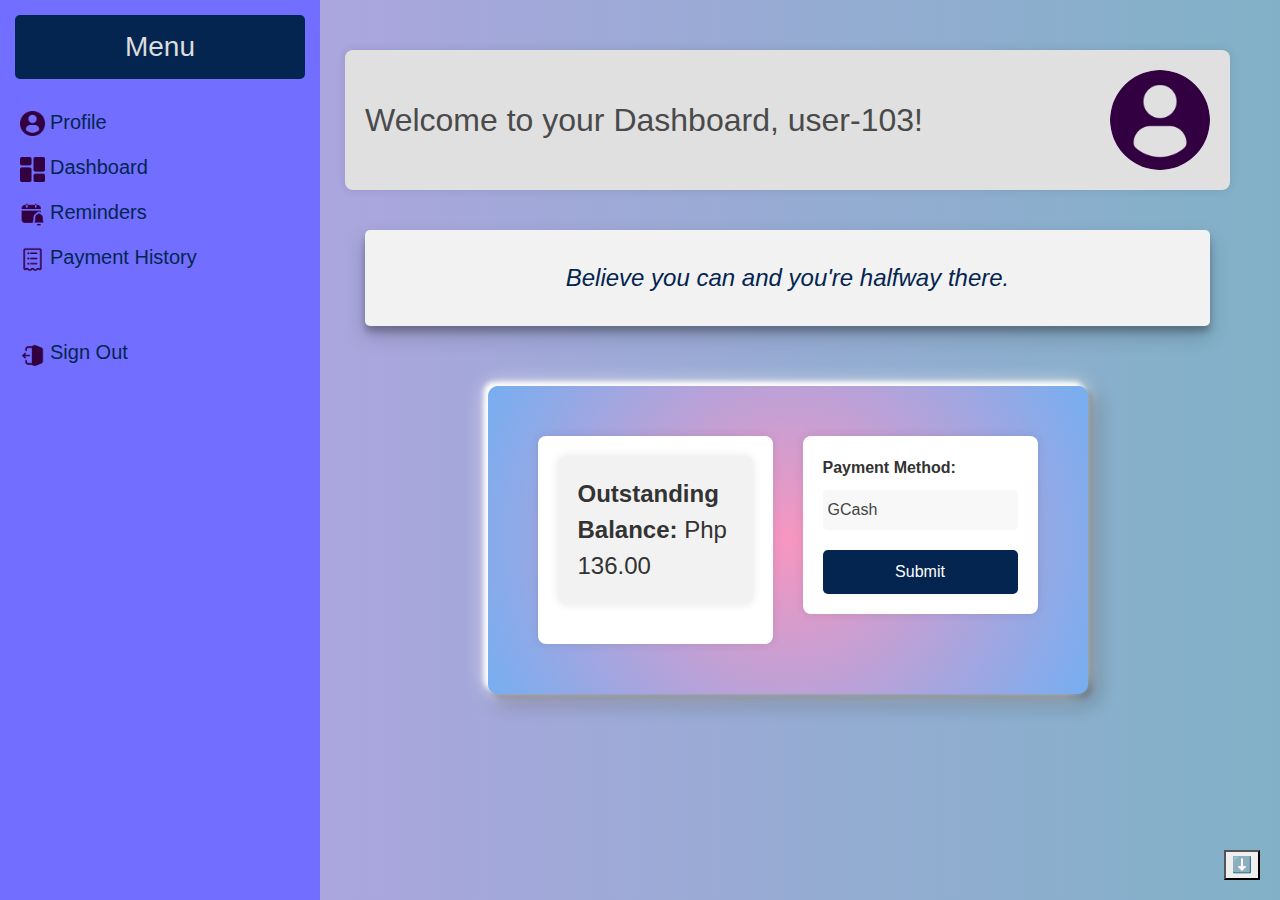
==== index.html @ ce4f1d7a "Add files via upload" ====
<!DOCTYPE html>
<html lang="en">
<head>
    <meta charset="UTF-8">
    <meta name="viewport" content="width=device-width, initial-scale=1.0">
    <link rel="stylesheet" type="text/css" href="css/bootstrap.css">
    <link rel="stylesheet" href="styles.css">
    <title>Dashboard</title>
    <script>
        window.onload = function() {
            // Get the modal
            var modal = document.getElementById("myModal");

            // Get the button that opens the modal
            var btn = document.getElementById("myBtn");

            // Get the <span> element that closes the modal
            var span = document.getElementsByClassName("close")[0];

            // When the user loads the page, open the modal 
            modal.style.display = "block";

            // When the user clicks on <span> (x), close the modal
            span.onclick = function() {
                modal.style.display = "none";
            }

            // When the user clicks anywhere outside of the modal, close it
            window.onclick = function(event) {
                if (event.target == modal) {
                    modal.style.display = "none";
                }
            }
        };
    </script>
</head>
<body>
    <section>
        <a name="top">
        <nav>
          <h3 class="menuTxt">Menu</h3>
          <ul class="navhover">
            <li><img style="margin-right:5px;" src="img/profile-user.png" height="25px" width="25px"><a href="pages/profile.html">Profile</a></li>
            <li><img style="margin-right:5px;" src="img/dashboard.png" height="25px" width="25px"><a href="#" >Dashboard</a></li>
            <li><img style="margin-right:5px;" src="img/notification.png" height="25px" width="25px"><a href="pages/reminder.html">Reminders</a></li>
            <li><img style="margin-right:5px;" src="img/list.png" height="25px" width="25px"><a href="pages/payment.html">Payment History</a></li>
          </ul>
          <br>
          <ul class="navhover">
            <li><img style="margin-right:5px;" src="img/logout.png" height="25px" width="25px"><a href="login-register/login.html">Sign Out</a></li>
          </ul>
        </nav>
        <!-- The Modal -->
        <div id="myModal" class="modal">

            <!-- Modal content -->
            <div class="modal-content">
              <span class="close">&times;</span>
              <p>We kindly remind you that the payment for this semester's fees is due. <br> Prompt settlement of your account will be greatly appreciated.</p>
            </div>
        </div>
        <article class="dash">
            <div class="welcome">
                Welcome to your Dashboard, <span id="username">user-103</span>!
            </div>
            <img class="profile-pic" src="img/profile-user.png" alt="Profile Picture">
        </article>

        <article>
             <!-- New div for random text -->
        <div id="random-text" class="random-text">Loading...</div>
        <script>
           window.onload = function() {
    var quotes = [
        "The only way to do great work is to love what you do.",
        "Believe you can and you're halfway there.",
        "Don't watch the clock; do what it does. Keep going.",
        "Challenges are what make life interesting and overcoming them is what makes life meaningful. — Joshua J. Marine",
        "The only thing that overcomes hard luck is hard work. — Harry Golden",
        "Life’s challenges are not supposed to paralyze you; they’re supposed to help you discover who you are. — Bernice Johnson Reagon",
        "Start by doing what’s necessary; then do what’s possible; and suddenly you are doing the impossible. — Francis of Assisi",
        "One of the finest beliefs I developed years ago that helped me to enjoy all of my life experience was the idea that there are no bad experiences, that no matter what I go through in life – whether it’s a challenging experience or a pleasurable one – every experience provides me something of value if I look for it. — Tony Robbins"
        // Add more quotes as needed
    ];
    var quoteElement = document.getElementById('random-text');
    function updateQuote() {
        var quote = quotes[Math.floor(Math.random() * quotes.length)];
        quoteElement.textContent = quote;
    }
    updateQuote();
    setInterval(updateQuote, 5 * 60 * 1000); // Update the quote every 5 minutes
};
        </script>
        </article>

        <article>
            <div class="container">
                <div class="row">
                    <div class="col-6">
                        <div class="dashboard">
                            <div class="balance">
                                <b>Outstanding Balance:</b> <span id="balance">Php 136.00</span>
                            </div>
                            <!-- Rest of your dashboard -->
                        </div>
                    </div>

                    <div class="col-6 ">
                        <form class="form-style form-payment" action="pages/receipt.html">
                            <label class="label-style" for="payment-method">Payment Method:</label>
                            <select class="select-style" id="payment-method" name="payment-method">
                                <option value="credit-card">GCash</option>
                                <option value="debit-card">PayMaya</option>
                                <option value="paypal">PayPal</option>
                                <option value="bank-transfer">Bank Transfer</option>
                            </select>
                            <input class="submit-style input-submit" type="submit" value="Submit">
                        </form>
                    </div>
                </div>
            </div>
        </article>
        <button id="scroll-button" style="position: fixed; bottom: 20px; right: 20px;">⬇️</button>
     </section>
</body>
<script>
    var scrollButton = document.getElementById('scroll-button');

window.onscroll = function() {
    // If we're near the top of the page, the button scrolls down
    if (window.pageYOffset < window.innerHeight) {
        scrollButton.textContent = '⬇️';
    } else {
        // Otherwise, it scrolls up
        scrollButton.textContent = '⬆️';
    }
};

scrollButton.onclick = function() {
    if (window.pageYOffset < window.innerHeight) {
        // If we're near the top of the page, scroll to the bottom
        window.scrollTo({ top: document.body.scrollHeight, behavior: 'smooth' });
    } else {
        // Otherwise, scroll to the top
        window.scrollTo({ top: 0, behavior: 'smooth' });
    }
};
</script>
</html>
---- styles.css ----
@media screen and(max-width: 600px) {
  nav, article {
    width: 100%;
    height: 100%;
  }
}
* {
  box-sizing: border-box;
}
.menuTxt{
  text-align: center;
  color: #ddd;
  background-color: #042550;
  padding: 15px;
  border-radius: 5px;
}
nav {
  float: left;
  color: white;
  width: 25%;
  height: 100%; 
  background: #726eff;
  padding: 15px;
  position: fixed;
  top: 0;
  left: 0;
  z-index: 1000;
}
.navhover li:hover {
  background:#08C6AB;
  width: 100%;
  font-size: 25px;
  font-weight: bolder;
  padding: 10px;
  text-align: center;
}
.navhover a{
  text-decoration: none;
  font-size: 20px;
  color:#042550;
  }
  nav ul {
    list-style-type: none;
    padding: 5px;
    }
    nav li{
      margin-top: 15px;
      }
      nav li:hover{
        border-bottom: 2px solid #042550;
      }
body{
  padding:50px;
  font-family: Arial, sans-serif;
  background: linear-gradient(to right, #b9a2e6, #81b1c7);
}

article {
  float: right;
  padding: 20px;
  width: 75%;
  height: 100%; 
  color: white;
}
.container{
  max-width: 600px;
  margin:0 auto;
  border-radius: 10px;
  padding:50px;
  box-shadow:-1px -1px 20px 0px rgba(255,255,255,1),
  -4px -4px 5px 0px rgba(255,255,255,1),
  7px 7px 20px 0px rgba(0,0,0,.4),
  4px 4px 5px 0px rgba(0,0,0,.3);
  background: rgb(247,150,192);
  background: radial-gradient(circle, rgba(247,150,192,1) 0%, rgba(118,174,241,1) 100%);
}
.form-group{
  margin-bottom:30px;
}

.btn{
  background: rgb(0,172,238);
  background: linear-gradient(0deg, rgba(0,172,238,1) 0%, rgba(2,126,251,1) 100%);
    width: 130px;
    height: 40px;
    line-height: 42px;
    padding: 0;
    border: none;
}
.colors{
  color:#320041
}

/*JavaScript*/
/* The Modal (background) */
.modal {
  display: none; /* Hidden by default */
  position: fixed; /* Stay in place */
  z-index: 1; /* Sit on top */
  padding-top: 100px; /* Location of the box */
  left: 0;
  top: 0;
  width: 100%; /* Full width */
  height: 100%; /* Full height */
  overflow: auto; /* Enable scroll if needed */
  background-color: rgb(0,0,0); /* Fallback color */
  background-color: rgba(0,0,0,0.4); /* Black w/ opacity */
}

/* Modal Content */
.modal-content {
background: linear-gradient(315deg, #1fd1f9 0%, #b621fe 74%);
text-shadow: 1px 1px 5px white;
  margin: auto;
  padding: 20px;
  border: 1px solid #888;
  width: 50%;
}

/* The Close Button */
.close {
  color: #042550;
  float: right;
  font-size: 28px;
  font-weight: bold;
}

.close:hover,
.close:focus {
  color: #000;
  text-decoration: none;
  cursor: pointer;
}

/* Payment History*/
h2 {
  color: #333;
  padding:10px;
  text-shadow: 1px 1px 5px white;
  }
table {
  width: 75%;
  border-collapse: collapse;
  margin-top: 20px;
  box-shadow: 0px 0px 10px 2px rgba(0, 0, 0, 0.5);
  margin: 0 auto;
}
th, td {
  border: 1px solid #ddd;
  padding: 12px;
  text-align: left;
}
td{
  color: #000;
}
th {
  background-color: #1e5896;
  color: white;
}
tr:nth-child(even) {
  background-color: #f2f2f2;
}
tr:hover {
  background-color: #ddd;
}

/*Profile*/
.profile-info {
  width: 75%;
  margin: 0 auto;
  padding: 20px;
  border: 1px solid #ddd;
  border-radius: 5px;
  box-shadow: 0px 0px 10px 2px rgba(0, 0, 0, 0.1);
}
.profile-info h2 {
  text-align: center;
  color: #042550;
}
.profile-info label {
  display: block;
}
.profile-info input[type="text"],
.profile-info input[type="email"] {
  width: 100%;
  padding: 10px;
  border: 1px solid #ddd;
  border-radius: 5px;
}
.profile-info input[type="submit"] {
  display: block;
  width: 100%;
  padding: 10px;
  border: none;
  color: white;
  background-color:  #042550;
  cursor: pointer;
  border-radius: 5px;
}
.profile-info input[type="submit"]:hover {
  background-color: lightblue;
  color: #000;
}

/*dashboard*/
.dash {
  max-width: 75%;
  margin: 0 auto;
  background-color: #e0e0e0; /* An elegant light gray background */
  padding: 20px;
  border-radius: 8px;
  box-shadow: 0px 0px 10px 0px rgba(0, 0, 0, 0.1);
  display: flex; /* Use Flexbox for layout */
  justify-content: space-between; /* Space out the children evenly */
  align-items: center; /* Center the children vertically */
}
.welcome {
  font-family: 'Montserrat', sans-serif;
  font-size: 32px;
  color: #4a4a4a;
}
.profile-pic {
  width: 100px;
  height: 100px;
  border-radius: 50%;
  object-fit: cover;
}
@import url('https://fonts.googleapis.com/css2?family=Montserrat:wght@700&display=swap');
/*Payment Method*/
.form-style {
  max-width: 300px;
  margin: 0 auto;
  background-color: white;
  padding: 20px;
  border-radius: 8px;
  box-shadow: 0px 0px 10px 0px rgba(0, 0, 0, 0.1);
}

.label-style {
  display: block;
  margin-bottom: 10px;
  color: #333;
  font-weight: bold;
}

.select-style {
  width: 100%;
  height: 40px;
  border: none;
  border-radius: 5px;
  padding: 5px;
  font-size: 16px;
  background-color: #f8f8f8;
  color: #444;
  -webkit-appearance: none;
  -moz-appearance: none;
  appearance: none;
}

.select-style:focus {
  outline: none;
  box-shadow: 0px 0px 5px 0px rgba(0, 0, 0, 0.1);
}

.submit-style {
  display: block;
  width: 100%;
  padding: 10px;
  border: none;
  color: white;
  background-color: #042550;
  cursor: pointer;
  border-radius: 5px;
  margin-top: 20px;
}

.submit-style:hover {
  background-color: lightblue;
  color: #000;
}

.dashboard {
  max-width: 600px;
  margin: 0 auto;
  background-color: white;
  padding: 20px;
  border-radius: 8px;
  box-shadow: 0px 0px 10px 0px rgba(0, 0, 0, 0.1);
}
.balance {
  font-size: 24px;
  color: #333;
  margin-bottom: 20px;
  padding: 20px;
  background-color: #f2f2f2;
  border-radius: 8px;
  box-shadow: 0px 0px 10px 0px rgba(0, 0, 0, 0.1);
}

/*Random-quotes*/
.random-text {
  padding: 30px;
    border-radius: 5px;
    background-color: #f2f2f2;
    color: #042550;
    margin: 20px 0;
    font-style: italic;
    text-align: center;
    box-shadow: 0px 10px 20px rgba(0,0,0,0.19), 0px 6px 6px rgba(0,0,0,0.23);
    font-size: 24px;
}

/*receipt*/
.receipt {
  color: #000; /* This sets the text color to black */
    background-color: #fff;
    width: 600px;
    margin: 0 auto;
    border-radius: 5px;
    box-shadow: 0px 0px 10px rgba(0,0,0,0.1);
    padding: 20px;
}
.receipt h2, .receipt h3 {
  text-align: center;
}
.receipt-details {
  margin: 20px 0;
  border-top: 1px solid #ddd;
  padding: 10px 0;
}
.receipt-details:first-child {
  border-top: none;
}

/*receipt-save-img*/
.svimg{
  background-color: #042550; /* Green background */
    border: none; /* Remove border */
    color: white; /* White text */
    padding: 15px 32px; /* Some padding */
    text-align: center; /* Centered text */
    text-decoration: none; /* Remove underline */
    display: inline-block;
    font-size: 16px;
    margin: 4px 2px;
    cursor: pointer; /* Mouse pointer on hover */
    border-radius: 12px;
}

/*reminders*/
.rem{
  max-width: 100%;
  padding: 20px;
  color: #000;
  border: 1px solid white;
  border-radius: 0px 0px 7px 7px;
}
.reminder {
  width: 100%;
  margin: auto;
  margin-bottom: 20px;
  background-color: #f2f2f2;
  padding: 20px; /* Adjust padding here */
  white-space: nowrap;
  overflow: hidden;
  text-overflow: ellipsis;
  cursor: pointer; /* Changes the cursor when you hover over a reminder */
  border-radius: 10px; /* Rounded corners */
  box-shadow: 0px 0px 10px rgba(0, 0, 0, 0.1); /* Shadow effect */
  transition: all 0.3s ease; /* Smooth transition */
}
.reminder:hover {
  box-shadow: 0px 0px 20px rgba(0, 0, 0, 0.2); /* Shadow effect on hover */
}
.reminder.expanded {
  white-space: normal;
}
@media screen and (max-width: 600px) {
  .reminder {
      white-space: normal;
      text-overflow: clip;
  }
}
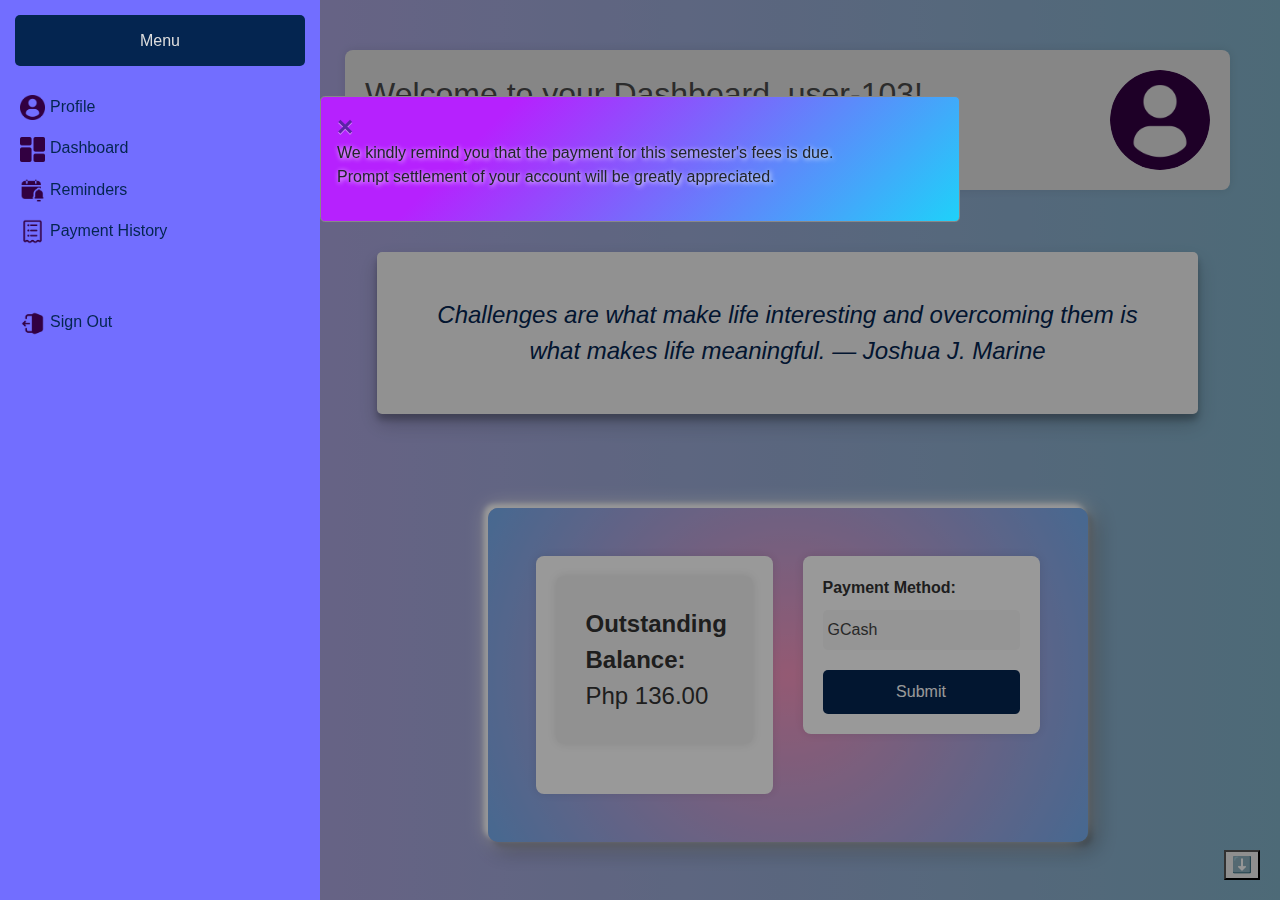
==== commit 2fd6b103: "Update index.html" ====
--- a/index.html
+++ b/index.html
@@ -7,31 +7,31 @@
     <link rel="stylesheet" href="styles.css">
     <title>Dashboard</title>
     <script>
-        window.onload = function() {
+        window.addEventListener('DOMContentLoaded', function() {
             // Get the modal
             var modal = document.getElementById("myModal");
-
+    
             // Get the button that opens the modal
             var btn = document.getElementById("myBtn");
-
+    
             // Get the <span> element that closes the modal
             var span = document.getElementsByClassName("close")[0];
-
+    
             // When the user loads the page, open the modal 
             modal.style.display = "block";
-
+    
             // When the user clicks on <span> (x), close the modal
             span.onclick = function() {
                 modal.style.display = "none";
             }
-
+    
             // When the user clicks anywhere outside of the modal, close it
             window.onclick = function(event) {
                 if (event.target == modal) {
                     modal.style.display = "none";
                 }
             }
-        };
+        });
     </script>
 </head>
 <body>
--- a/styles.css
+++ b/styles.css
@@ -1,7 +1,7 @@
 @media screen and(max-width: 600px) {
   nav, article {
     width: 100%;
-    height: 100%;
+    height: auto;
   }
 }
 * {
@@ -11,8 +11,9 @@
   text-align: center;
   color: #ddd;
   background-color: #042550;
-  padding: 15px;
-  border-radius: 5px;
+  padding: 1em;
+  border-radius: 5px;
+  font-size: 1em;
 }
 nav {
   float: left;
@@ -25,18 +26,19 @@
   top: 0;
   left: 0;
   z-index: 1000;
+  overflow-y: auto;
 }
 .navhover li:hover {
   background:#08C6AB;
   width: 100%;
-  font-size: 25px;
+  font-size: 1.5em;
   font-weight: bolder;
-  padding: 10px;
+  padding: 1em;
   text-align: center;
 }
 .navhover a{
   text-decoration: none;
-  font-size: 20px;
+  font-size: 1em;
   color:#042550;
   }
   nav ul {
@@ -44,7 +46,7 @@
     padding: 5px;
     }
     nav li{
-      margin-top: 15px;
+      margin-top: 1em;
       }
       nav li:hover{
         border-bottom: 2px solid #042550;
@@ -57,16 +59,17 @@
 
 article {
   float: right;
-  padding: 20px;
+  padding: 2em;
   width: 75%;
-  height: 100%; 
+  height: auto; 
   color: white;
 }
+
 .container{
   max-width: 600px;
   margin:0 auto;
   border-radius: 10px;
-  padding:50px;
+  padding:3em;
   box-shadow:-1px -1px 20px 0px rgba(255,255,255,1),
   -4px -4px 5px 0px rgba(255,255,255,1),
   7px 7px 20px 0px rgba(0,0,0,.4),
@@ -74,18 +77,19 @@
   background: rgb(247,150,192);
   background: radial-gradient(circle, rgba(247,150,192,1) 0%, rgba(118,174,241,1) 100%);
 }
+
 .form-group{
-  margin-bottom:30px;
+  margin-bottom:2em;
 }
 
 .btn{
   background: rgb(0,172,238);
   background: linear-gradient(0deg, rgba(0,172,238,1) 0%, rgba(2,126,251,1) 100%);
-    width: 130px;
-    height: 40px;
-    line-height: 42px;
-    padding: 0;
-    border: none;
+  width: 8em;
+  height: 2.5em; 
+  line-height: 2.5em;
+  padding: 0;
+  border: none;
 }
 .colors{
   color:#320041
@@ -94,17 +98,17 @@
 /*JavaScript*/
 /* The Modal (background) */
 .modal {
-  display: none; /* Hidden by default */
-  position: fixed; /* Stay in place */
-  z-index: 1; /* Sit on top */
-  padding-top: 100px; /* Location of the box */
+  display: none; 
+  position: fixed; 
+  z-index: 1; 
+  padding-top: 6em; 
   left: 0;
   top: 0;
-  width: 100%; /* Full width */
-  height: 100%; /* Full height */
-  overflow: auto; /* Enable scroll if needed */
-  background-color: rgb(0,0,0); /* Fallback color */
-  background-color: rgba(0,0,0,0.4); /* Black w/ opacity */
+  width: 100%; 
+  height: 100%; 
+  overflow: auto; 
+  background-color: rgb(0,0,0); 
+  background-color: rgba(0,0,0,0.4); 
 }
 
 /* Modal Content */
@@ -112,7 +116,7 @@
 background: linear-gradient(315deg, #1fd1f9 0%, #b621fe 74%);
 text-shadow: 1px 1px 5px white;
   margin: auto;
-  padding: 20px;
+  padding: 1em; 
   border: 1px solid #888;
   width: 50%;
 }
@@ -121,7 +125,7 @@
 .close {
   color: #042550;
   float: right;
-  font-size: 28px;
+  font-size: 1.75em; 
   font-weight: bold;
 }
 
@@ -135,19 +139,21 @@
 /* Payment History*/
 h2 {
   color: #333;
-  padding:10px;
+  padding:0.625em; 
   text-shadow: 1px 1px 5px white;
-  }
+}
+
 table {
   width: 75%;
   border-collapse: collapse;
-  margin-top: 20px;
+  margin-top: 1.25em; 
   box-shadow: 0px 0px 10px 2px rgba(0, 0, 0, 0.5);
   margin: 0 auto;
 }
+
 th, td {
   border: 1px solid #ddd;
-  padding: 12px;
+  padding: 0.75em; 
   text-align: left;
 }
 td{
@@ -168,35 +174,44 @@
 .profile-info {
   width: 75%;
   margin: 0 auto;
-  padding: 20px;
+  padding: 1.25em; 
   border: 1px solid #ddd;
   border-radius: 5px;
   box-shadow: 0px 0px 10px 2px rgba(0, 0, 0, 0.1);
 }
+
 .profile-info h2 {
   text-align: center;
   color: #042550;
-}
+  font-size: 1.5em; 
+}
+
 .profile-info label {
   display: block;
-}
+  font-size: 1em; 
+}
+
 .profile-info input[type="text"],
 .profile-info input[type="email"] {
   width: 100%;
-  padding: 10px;
+  padding: 0.625em; 
   border: 1px solid #ddd;
   border-radius: 5px;
-}
+  font-size: 1em;
+}
+
 .profile-info input[type="submit"] {
   display: block;
   width: 100%;
-  padding: 10px;
+  padding: 0.625em; 
   border: none;
   color: white;
   background-color:  #042550;
   cursor: pointer;
   border-radius: 5px;
-}
+  font-size: 1em; 
+}
+
 .profile-info input[type="submit"]:hover {
   background-color: lightblue;
   color: #000;
@@ -206,50 +221,52 @@
 .dash {
   max-width: 75%;
   margin: 0 auto;
-  background-color: #e0e0e0; /* An elegant light gray background */
-  padding: 20px;
+  background-color: #e0e0e0;
+  padding: 1.25em; 
   border-radius: 8px;
   box-shadow: 0px 0px 10px 0px rgba(0, 0, 0, 0.1);
-  display: flex; /* Use Flexbox for layout */
-  justify-content: space-between; /* Space out the children evenly */
-  align-items: center; /* Center the children vertically */
-}
+  display: flex; 
+  justify-content: space-between; /
+  align-items: center;
+}
+
 .welcome {
   font-family: 'Montserrat', sans-serif;
-  font-size: 32px;
+  font-size: 2em;
   color: #4a4a4a;
 }
+
 .profile-pic {
   width: 100px;
   height: 100px;
   border-radius: 50%;
   object-fit: cover;
 }
-@import url('https://fonts.googleapis.com/css2?family=Montserrat:wght@700&display=swap');
-/*Payment Method*/
+
 .form-style {
   max-width: 300px;
   margin: 0 auto;
   background-color: white;
-  padding: 20px;
+  padding: 1.25em;
   border-radius: 8px;
   box-shadow: 0px 0px 10px 0px rgba(0, 0, 0, 0.1);
 }
 
 .label-style {
   display: block;
-  margin-bottom: 10px;
+  margin-bottom: 0.625em;
   color: #333;
   font-weight: bold;
+  font-size: 1em; 
 }
 
 .select-style {
   width: 100%;
-  height: 40px;
+  height: 2.5em; 
   border: none;
   border-radius: 5px;
-  padding: 5px;
-  font-size: 16px;
+  padding: 0.3125em; 
+  font-size: 1em; 
   background-color: #f8f8f8;
   color: #444;
   -webkit-appearance: none;
@@ -265,13 +282,13 @@
 .submit-style {
   display: block;
   width: 100%;
-  padding: 10px;
+  padding: 0.625em; 
   border: none;
   color: white;
   background-color: #042550;
   cursor: pointer;
   border-radius: 5px;
-  margin-top: 20px;
+  margin-top: 1.25em; 
 }
 
 .submit-style:hover {
@@ -283,15 +300,16 @@
   max-width: 600px;
   margin: 0 auto;
   background-color: white;
-  padding: 20px;
+  padding: 1.25em; 
   border-radius: 8px;
   box-shadow: 0px 0px 10px 0px rgba(0, 0, 0, 0.1);
 }
+
 .balance {
-  font-size: 24px;
+  font-size: 1.5em; 
   color: #333;
-  margin-bottom: 20px;
-  padding: 20px;
+  margin-bottom: 1.25em; 
+  padding: 1.25em; 
   background-color: #f2f2f2;
   border-radius: 8px;
   box-shadow: 0px 0px 10px 0px rgba(0, 0, 0, 0.1);
@@ -299,78 +317,82 @@
 
 /*Random-quotes*/
 .random-text {
-  padding: 30px;
-    border-radius: 5px;
-    background-color: #f2f2f2;
-    color: #042550;
-    margin: 20px 0;
-    font-style: italic;
-    text-align: center;
-    box-shadow: 0px 10px 20px rgba(0,0,0,0.19), 0px 6px 6px rgba(0,0,0,0.23);
-    font-size: 24px;
+  padding: 1.875em; 
+  border-radius: 5px;
+  background-color: #f2f2f2;
+  color: #042550;
+  margin: 1.25em 0; 
+  font-style: italic;
+  text-align: center;
+  box-shadow: 0px 10px 20px rgba(0,0,0,0.19), 0px 6px 6px rgba(0,0,0,0.23);
+  font-size: 1.5em;
 }
 
 /*receipt*/
 .receipt {
-  color: #000; /* This sets the text color to black */
-    background-color: #fff;
-    width: 600px;
-    margin: 0 auto;
-    border-radius: 5px;
-    box-shadow: 0px 0px 10px rgba(0,0,0,0.1);
-    padding: 20px;
-}
+  color: #000; 
+  background-color: #fff;
+  width: 600px;
+  margin: 0 auto;
+  border-radius: 5px;
+  box-shadow: 0px 0px 10px rgba(0,0,0,0.1);
+  padding: 1.25em; 
+}
+
 .receipt h2, .receipt h3 {
   text-align: center;
-}
+  font-size: 1.5em;
+}
+
 .receipt-details {
-  margin: 20px 0;
+  margin: 1.25em 0; 
   border-top: 1px solid #ddd;
-  padding: 10px 0;
-}
+  padding: 0.625em 0; 
+}
+
 .receipt-details:first-child {
   border-top: none;
 }
-
 /*receipt-save-img*/
 .svimg{
-  background-color: #042550; /* Green background */
-    border: none; /* Remove border */
-    color: white; /* White text */
-    padding: 15px 32px; /* Some padding */
-    text-align: center; /* Centered text */
-    text-decoration: none; /* Remove underline */
-    display: inline-block;
-    font-size: 16px;
-    margin: 4px 2px;
-    cursor: pointer; /* Mouse pointer on hover */
-    border-radius: 12px;
+  background-color: #042550;
+  border: none;
+  color: white; 
+  padding: 0.9375em 2em; 
+  text-align: center; 
+  text-decoration: none; 
+  display: inline-block;
+  font-size: 1em; 
+  margin: 0.25em 0.125em; 
+  cursor: pointer; 
+  border-radius: 0.75em;
 }
 
 /*reminders*/
 .rem{
   max-width: 100%;
-  padding: 20px;
+  padding: 1.25em;
   color: #000;
   border: 1px solid white;
-  border-radius: 0px 0px 7px 7px;
-}
+  border-radius: 0px 0px 0.4375em 0.4375em; 
+}
+
 .reminder {
   width: 100%;
   margin: auto;
-  margin-bottom: 20px;
+  margin-bottom: 1.25em;
   background-color: #f2f2f2;
-  padding: 20px; /* Adjust padding here */
+  padding: 1.25em; 
   white-space: nowrap;
   overflow: hidden;
   text-overflow: ellipsis;
-  cursor: pointer; /* Changes the cursor when you hover over a reminder */
-  border-radius: 10px; /* Rounded corners */
-  box-shadow: 0px 0px 10px rgba(0, 0, 0, 0.1); /* Shadow effect */
-  transition: all 0.3s ease; /* Smooth transition */
+  cursor: pointer; 
+  border-radius: 0.625em; 
+  box-shadow: 0px 0px 10px rgba(0, 0, 0, 0.1); 
+  transition: all 0.3s ease; 
 }
 .reminder:hover {
-  box-shadow: 0px 0px 20px rgba(0, 0, 0, 0.2); /* Shadow effect on hover */
+  box-shadow: 0px 0px 20px rgba(0, 0, 0, 0.2);
 }
 .reminder.expanded {
   white-space: normal;
@@ -381,3 +403,7 @@
       text-overflow: clip;
   }
 }
+img {
+  max-width: 100%;
+  height: auto;
+}
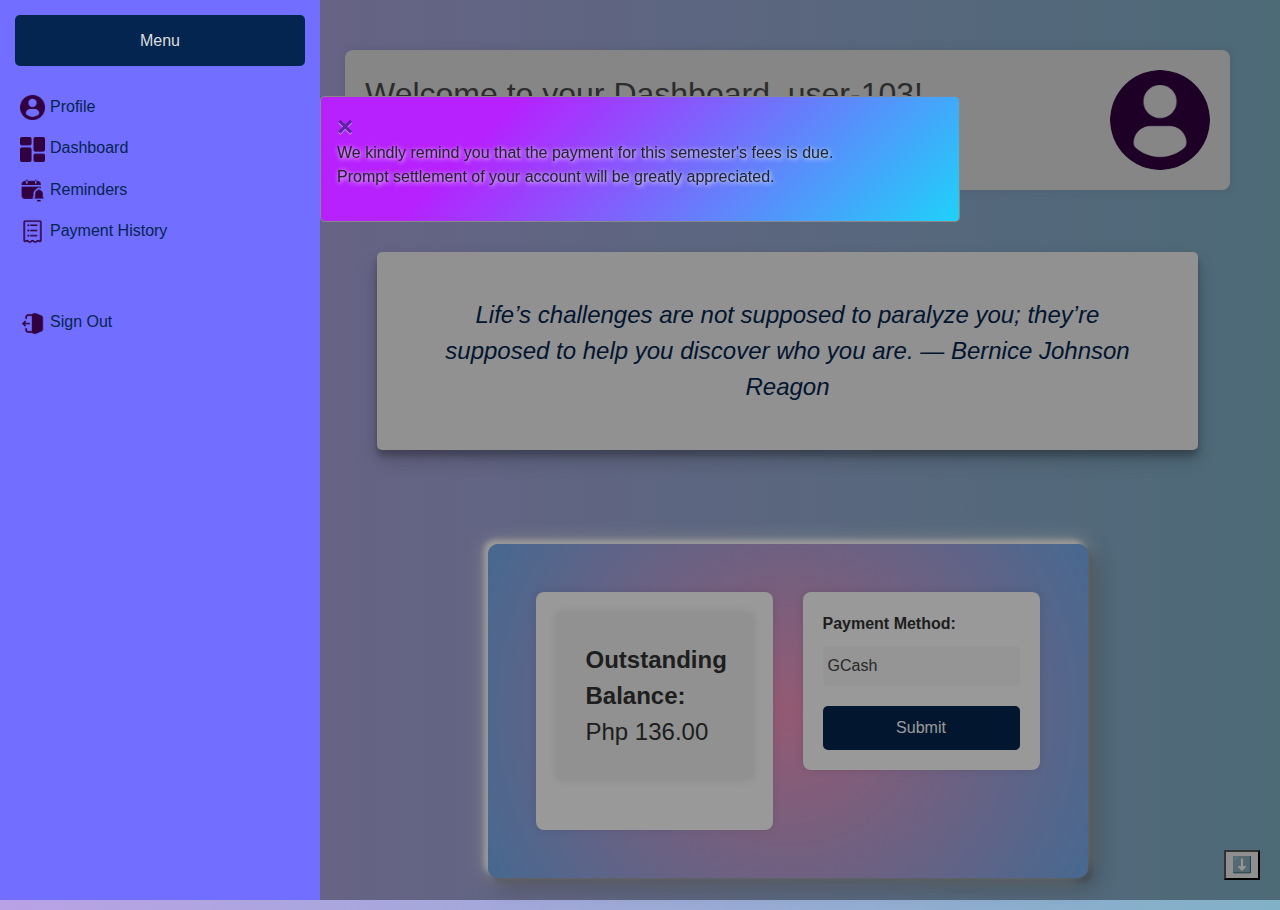
==== commit c49779b2: "Update index.html" ====
--- a/index.html
+++ b/index.html
@@ -67,7 +67,7 @@
         </article>
 
         <article>
-             <!-- New div for random text -->
+             <!-- random text -->
         <div id="random-text" class="random-text">Loading...</div>
         <script>
            window.onload = function() {
@@ -80,7 +80,7 @@
         "Life’s challenges are not supposed to paralyze you; they’re supposed to help you discover who you are. — Bernice Johnson Reagon",
         "Start by doing what’s necessary; then do what’s possible; and suddenly you are doing the impossible. — Francis of Assisi",
         "One of the finest beliefs I developed years ago that helped me to enjoy all of my life experience was the idea that there are no bad experiences, that no matter what I go through in life – whether it’s a challenging experience or a pleasurable one – every experience provides me something of value if I look for it. — Tony Robbins"
-        // Add more quotes as needed
+        // Add more quotes
     ];
     var quoteElement = document.getElementById('random-text');
     function updateQuote() {
@@ -101,7 +101,7 @@
                             <div class="balance">
                                 <b>Outstanding Balance:</b> <span id="balance">Php 136.00</span>
                             </div>
-                            <!-- Rest of your dashboard -->
+                            <!--  dashboard -->
                         </div>
                     </div>
 
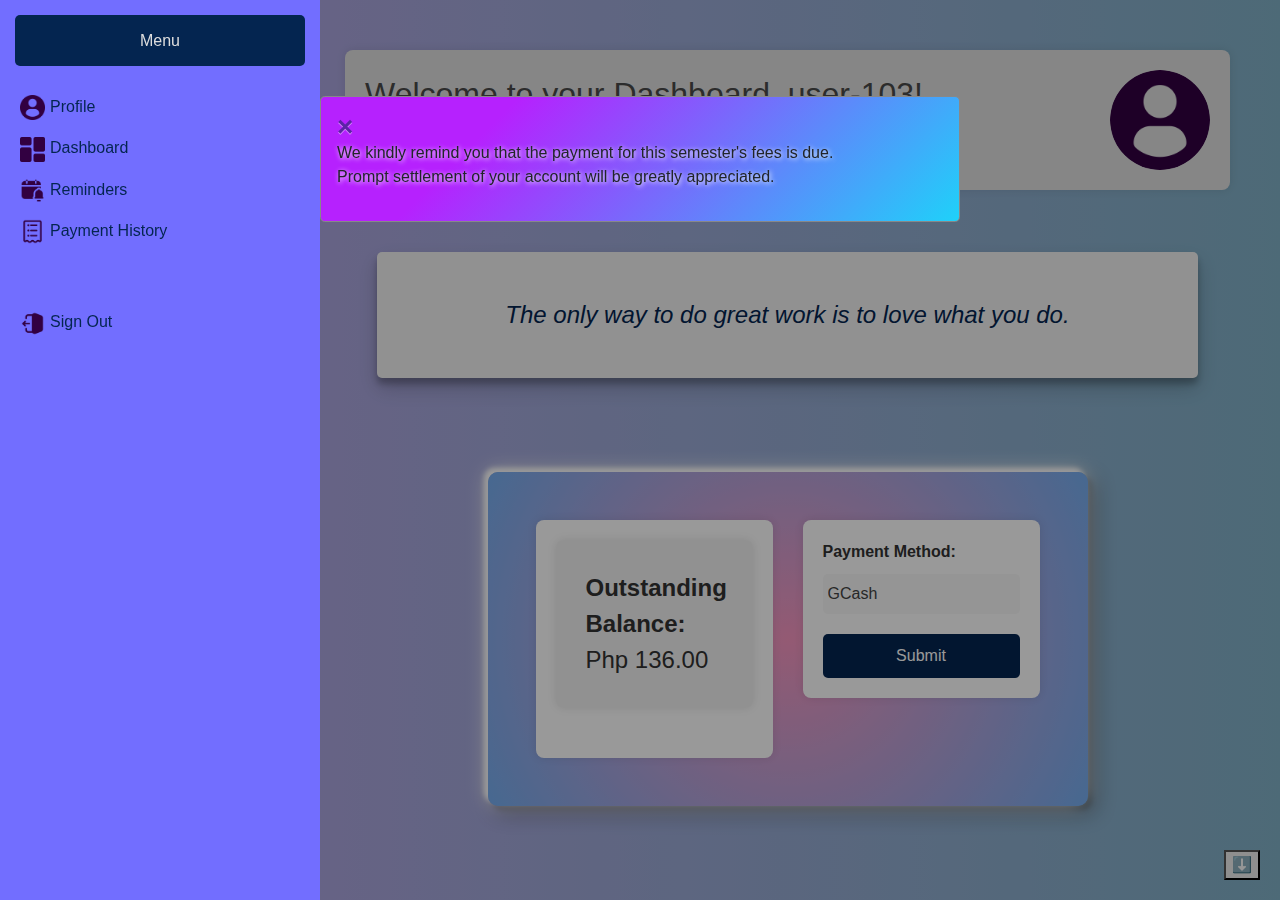
==== commit c25fe7e7: "Update index.html" ====
--- a/index.html
+++ b/index.html
@@ -2,7 +2,7 @@
 <html lang="en">
 <head>
     <meta charset="UTF-8">
-    <meta name="viewport" content="width=device-width, initial-scale=1.0">
+    <meta name="viewport" content="width=device-width, initial-scale=1, shrink-to-fit=no">
     <link rel="stylesheet" type="text/css" href="css/bootstrap.css">
     <link rel="stylesheet" href="styles.css">
     <title>Dashboard</title>
